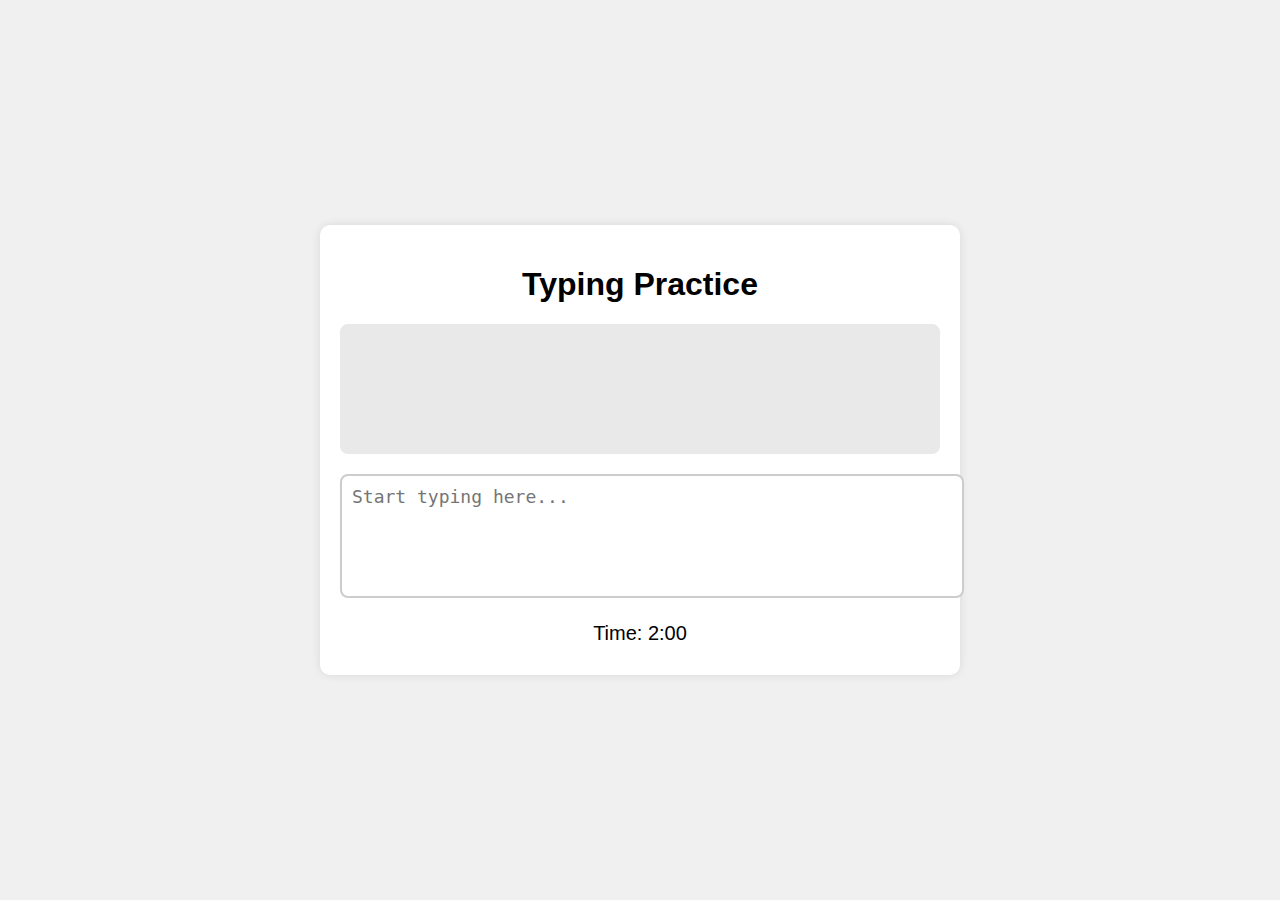
==== index.html @ 4f01dff4 "first commit" ====
<!DOCTYPE html>
<html lang="en">
<head>
    <meta charset="UTF-8">
    <meta name="viewport" content="width=device-width, initial-scale=1.0">
    <title>Typing Practice</title>
    <link rel="stylesheet" href="styles.css">
</head>
<body>
    <div class="container">
        <h1>Typing Practice</h1>
        <div class="text-display">
            <p id="textToType"></p>
        </div>
        <textarea id="inputBox" placeholder="Start typing here..."></textarea>
        <div class="results">
            <p id="timer">Time: 2:00</p>
            <p id="wpm"></p>
            <p id="accuracy"></p>
        </div>
    </div>
    <script src="script.js"></script>
</body>
</html>
---- styles.css ----
body {
    font-family: 'Arial', sans-serif;
    background-color: #f0f0f0;
    display: flex;
    justify-content: center;
    align-items: center;
    height: 100vh;
    margin: 0;
}

.container {
    text-align: center;
    width: 100%;
    max-width: 600px;
    padding: 20px;
    background: #fff;
    box-shadow: 0px 0px 10px rgba(0, 0, 0, 0.1);
    border-radius: 10px;
}

.text-display {
    margin: 20px 0;
    padding: 15px;
    background: #e9e9e9;
    border-radius: 8px;
    font-size: 18px;
    min-height: 100px;
}

textarea {
    width: 100%;
    padding: 10px;
    font-size: 18px;
    border: 2px solid #ccc;
    border-radius: 8px;
    outline: none;
    resize: none;
    min-height: 100px;
}

textarea:focus {
    border-color: #6a5acd;
}

.results {
    margin-top: 20px;
}

#timer, #wpm, #accuracy {
    font-size: 20px;
    margin: 10px 0;
}

.incorrect {
    color: red;
}
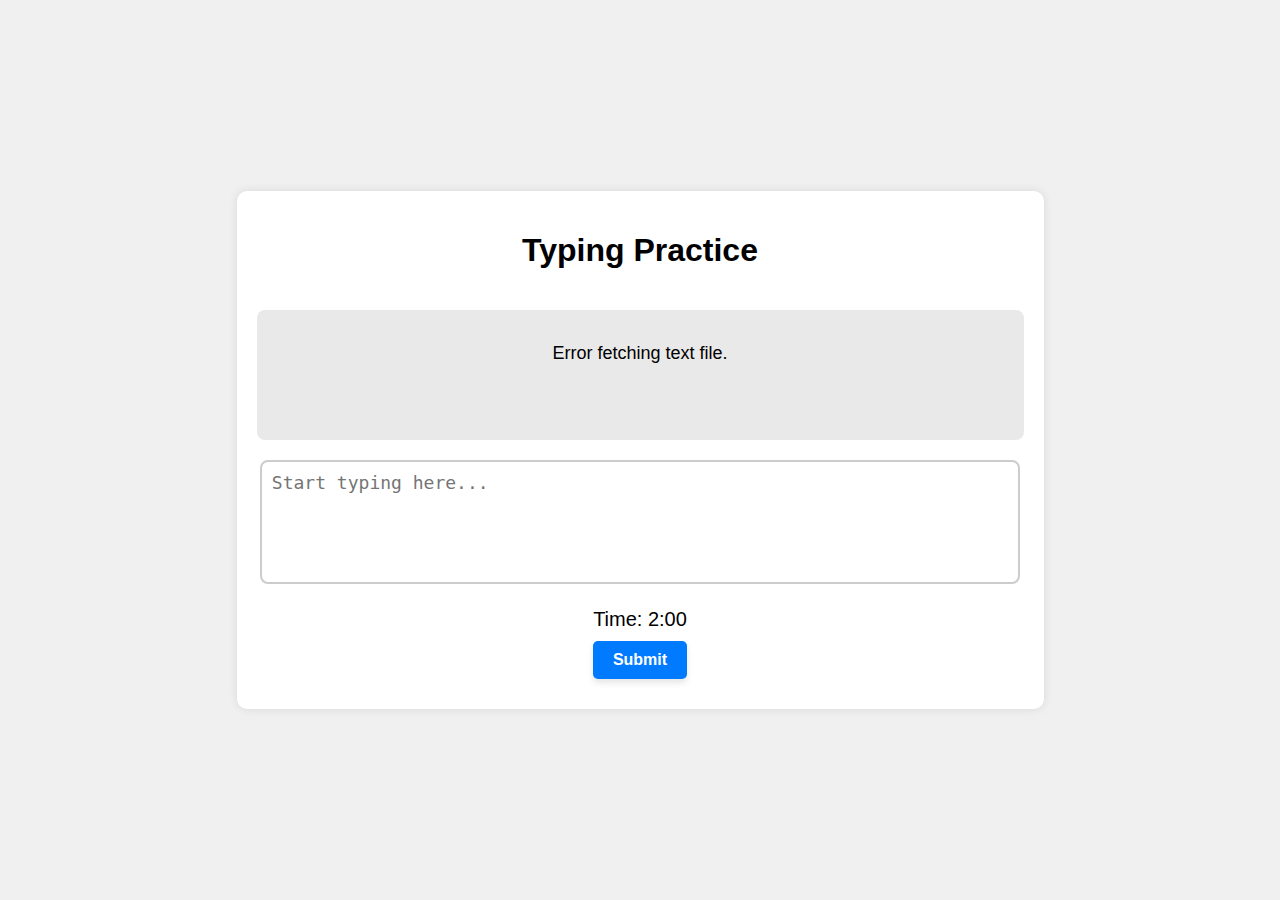
==== commit 3c0a11a4: "up" ====
--- a/index.html
+++ b/index.html
@@ -1,24 +1,29 @@
 <!DOCTYPE html>
 <html lang="en">
+
 <head>
     <meta charset="UTF-8">
     <meta name="viewport" content="width=device-width, initial-scale=1.0">
     <title>Typing Practice</title>
     <link rel="stylesheet" href="styles.css">
 </head>
+
 <body>
     <div class="container">
         <h1>Typing Practice</h1>
+        <div class="dynamic-result"></div>
         <div class="text-display">
             <p id="textToType"></p>
         </div>
         <textarea id="inputBox" placeholder="Start typing here..."></textarea>
         <div class="results">
             <p id="timer">Time: 2:00</p>
+            <button id="submit">Submit</button>
             <p id="wpm"></p>
             <p id="accuracy"></p>
         </div>
     </div>
     <script src="script.js"></script>
 </body>
-</html>
+
+</html>--- a/styles.css
+++ b/styles.css
@@ -10,8 +10,8 @@
 
 .container {
     text-align: center;
-    width: 100%;
-    max-width: 600px;
+    width: 119%;
+    max-width: 767px;
     padding: 20px;
     background: #fff;
     box-shadow: 0px 0px 10px rgba(0, 0, 0, 0.1);
@@ -28,7 +28,7 @@
 }
 
 textarea {
-    width: 100%;
+    width: 96%;
     padding: 10px;
     font-size: 18px;
     border: 2px solid #ccc;
@@ -51,6 +51,99 @@
     margin: 10px 0;
 }
 
+
+
+/* Faded initial text */
+.faded {
+    color: #575555; /* Faded gray */
+}
+
+/* Correctly typed characters */
+.correct {
+    color: green;
+    font-weight: bold;
+}
+
+/* Incorrectly typed characters */
 .incorrect {
     color: red;
+    font-weight: bold;
 }
+
+#submit {
+    background-color: #007bff; /* Professional blue */
+    color: white;              /* White text for contrast */
+    padding: 10px 20px;        /* Padding for size */
+    border: none;              /* No border */
+    border-radius: 5px;        /* Rounded corners */
+    font-size: 16px;           /* Text size */
+    font-weight: bold;         /* Bold text for emphasis */
+    cursor: pointer;           /* Pointer on hover */
+    box-shadow: 0 4px 6px rgba(0, 0, 0, 0.1); /* Light shadow for depth */
+    transition: background-color 0.3s ease, transform 0.2s ease; /* Smooth transitions */
+}
+
+#submit:hover {
+    background-color: #0056b3; /* Darker blue on hover */
+    transform: translateY(-2px); /* Slight lift on hover */
+}
+
+#submit:active {
+    background-color: #004494; /* Even darker on click */
+    transform: translateY(0);   /* Button goes back on click */
+}
+
+.dynamic-result{
+    display: flex;
+    justify-content: center;
+    align-items: center;
+    gap: 10px;
+}
+
+.wpm, .accuracy {
+    border-radius: 5px;
+    background-color: #6a5acd;      /* Slate blue background */
+    color: white;                   /* White text for contrast */
+    padding: 10px 15px;             /* Increased padding for better look */
+    font-size: 18px;                /* Slightly larger font size */
+    font-weight: bold;              /* Bold text */
+    text-align: center;             /* Center text */
+    box-shadow: 0 4px 8px rgba(0, 0, 0, 0.2); /* Light shadow for depth */
+    margin: 10px;                   /* Add margin between elements */
+    display: inline-block;          /* Stay in-line */
+    transition: transform 0.3s ease, background-color 0.3s ease; /* Smooth transitions */
+}
+
+/* Hover animation */
+.wpm:hover, .accuracy:hover {
+    background-color: #483d8b;      /* Darker slate blue on hover */
+    transform: scale(1.05);         /* Slight zoom-in on hover */
+    box-shadow: 0 6px 12px rgba(0, 0, 0, 0.3); /* Increased shadow for hover */
+}
+
+/* Dynamic animation when added to the DOM */
+@keyframes slideIn {
+    from {
+        opacity: 0;
+        transform: translateY(20px);
+    }
+    to {
+        opacity: 1;
+        transform: translateY(0);
+    }
+}
+
+.wpm, .accuracy {
+    animation: slideIn 0.5s ease-out; /* Slide-in animation when loaded */
+}
+
+/* Flash animation on change */
+@keyframes flash {
+    0% { background-color: #6a5acd; }
+    50% { background-color: #836fff; }
+    100% { background-color: #6a5acd; }
+}
+
+.wpm.change, .accuracy.change {
+    animation: flash 0.5s ease-in-out; /* Flash effect when value changes */
+}
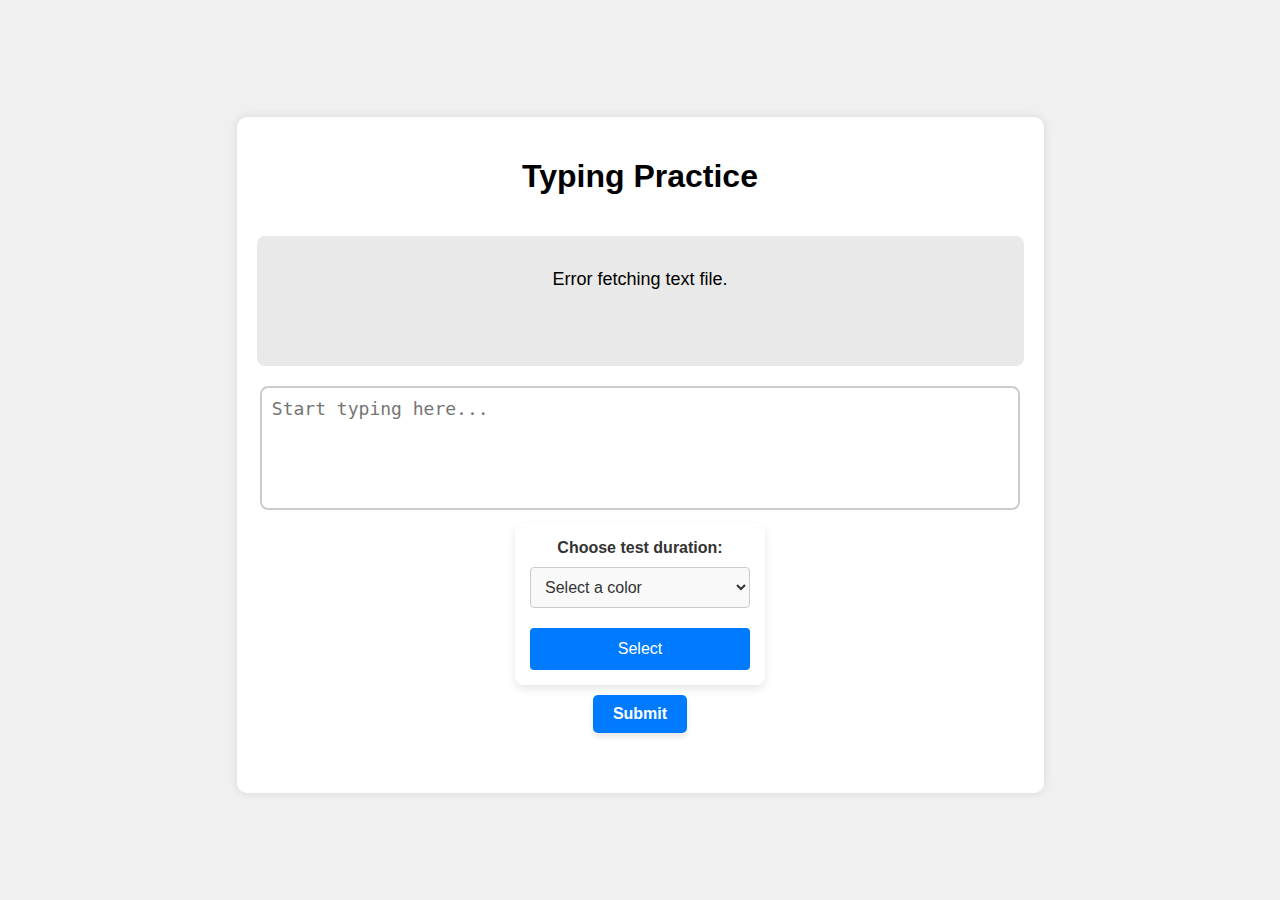
==== commit 6d130cf9: "up" ====
--- a/index.html
+++ b/index.html
@@ -17,7 +17,20 @@
         </div>
         <textarea id="inputBox" placeholder="Start typing here..."></textarea>
         <div class="results">
-            <p id="timer">Time: 2:00</p>
+            <form id="timer">
+                <label for="colors">Choose test duration:</label>
+                <select id="colors" name="colors">
+                    <option value="" disabled selected>Select a color</option>
+                    <option value="120">2:00</option>
+                    <option value="180">3:00</option>
+                    <option value="60">1:00</option>
+                    <option value="30">30</option>
+                </select>
+
+
+                <input type="submit" value="Select">
+            </form>
+
             <button id="submit">Submit</button>
             <p id="wpm"></p>
             <p id="accuracy"></p>
--- a/styles.css
+++ b/styles.css
@@ -16,6 +16,8 @@
     background: #fff;
     box-shadow: 0px 0px 10px rgba(0, 0, 0, 0.1);
     border-radius: 10px;
+    margin-top: 10px;
+    height: fit-content;
 }
 
 .text-display {
@@ -43,7 +45,12 @@
 }
 
 .results {
-    margin-top: 20px;
+    /* margin-top: 10px; */
+    display: flex;
+    flex-direction: column;
+    justify-content: center;
+    align-items: center;
+    /* gap: 5px; */
 }
 
 #timer, #wpm, #accuracy {
@@ -147,3 +154,68 @@
 .wpm.change, .accuracy.change {
     animation: flash 0.5s ease-in-out; /* Flash effect when value changes */
 }
+
+h2{
+    color: red;
+    
+}
+
+/* Form container */
+form {
+    background-color: #ffffff;
+    padding: 15px;
+    border-radius: 8px;
+    box-shadow: 0 4px 8px rgba(0, 0, 0, 0.1);
+    width: 220px;
+    display: flex;
+    flex-direction: column;
+}
+
+/* Label styling */
+form label {
+    font-size: 16px;
+    font-weight: 600;
+    margin-bottom: 10px;
+    color: #333;
+}
+
+/* Select dropdown styling */
+form select {
+    padding: 10px;
+    font-size: 16px;
+    border: 1px solid #ccc;
+    border-radius: 4px;
+    background-color: #f9f9f9;
+    color: #333;
+    transition: border-color 0.3s ease;
+    margin-bottom: 20px;
+}
+
+/* Focus effect for select dropdown */
+form select:focus {
+    border-color: #007bff;
+    outline: none;
+}
+
+/* Submit button styling */
+form input[type="submit"] {
+    padding: 12px;
+    font-size: 16px;
+    background-color: #007bff;
+    color: white;
+    border: none;
+    border-radius: 4px;
+    cursor: pointer;
+    transition: background-color 0.3s ease;
+}
+
+/* Hover effect for submit button */
+form input[type="submit"]:hover {
+    background-color: #0056b3;
+}
+
+/* Add some spacing around the form */
+form {
+    margin-top: 50px;
+}
+
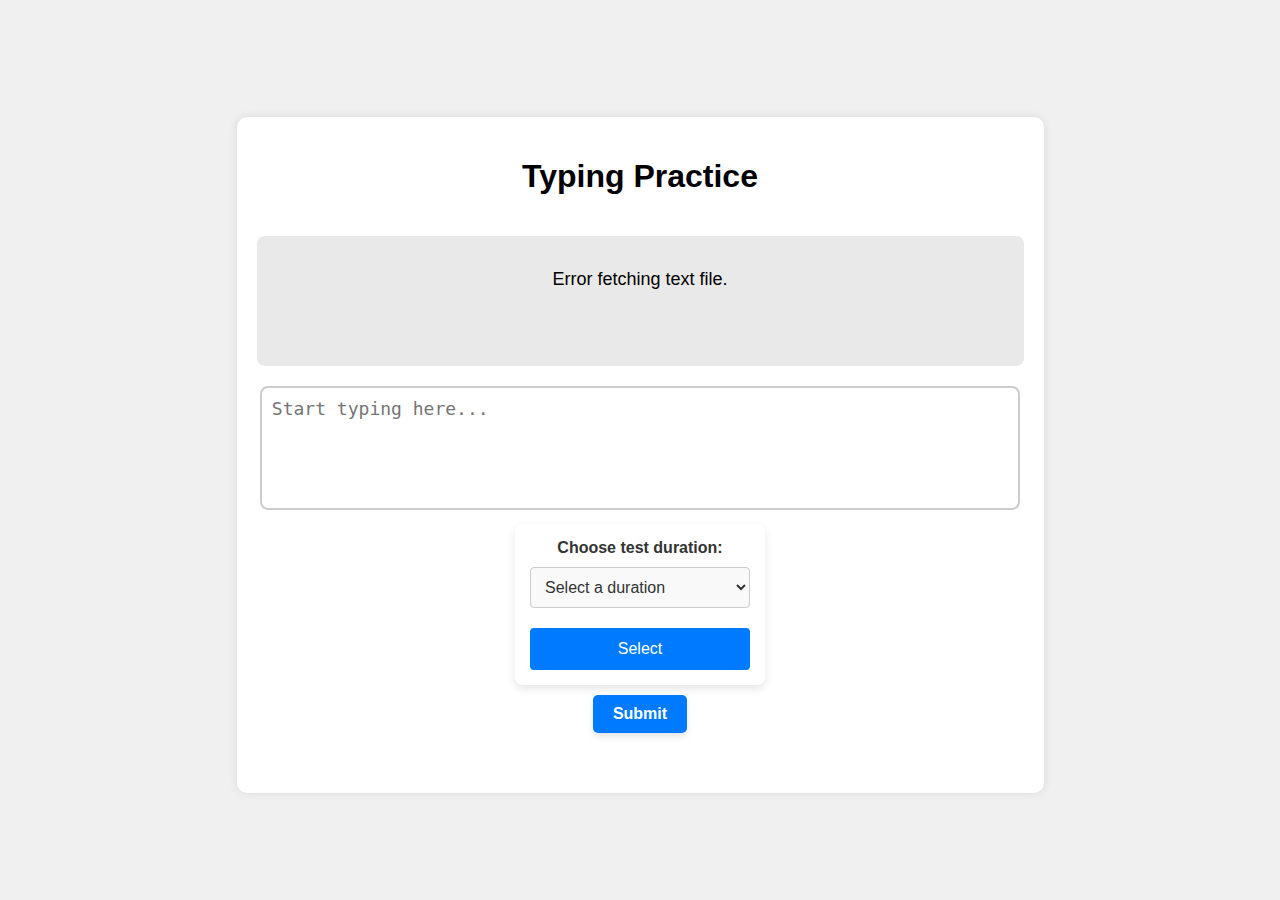
==== commit 0bd3ba2b: "up" ====
--- a/index.html
+++ b/index.html
@@ -20,8 +20,9 @@
             <form id="timer">
                 <label for="colors">Choose test duration:</label>
                 <select id="colors" name="colors">
-                    <option value="" disabled selected>Select a color</option>
+                    <option value="" disabled selected>Select a duration</option>
                     <option value="120">2:00</option>
+                    <option value="300">5:00</option>
                     <option value="180">3:00</option>
                     <option value="60">1:00</option>
                     <option value="30">30</option>
